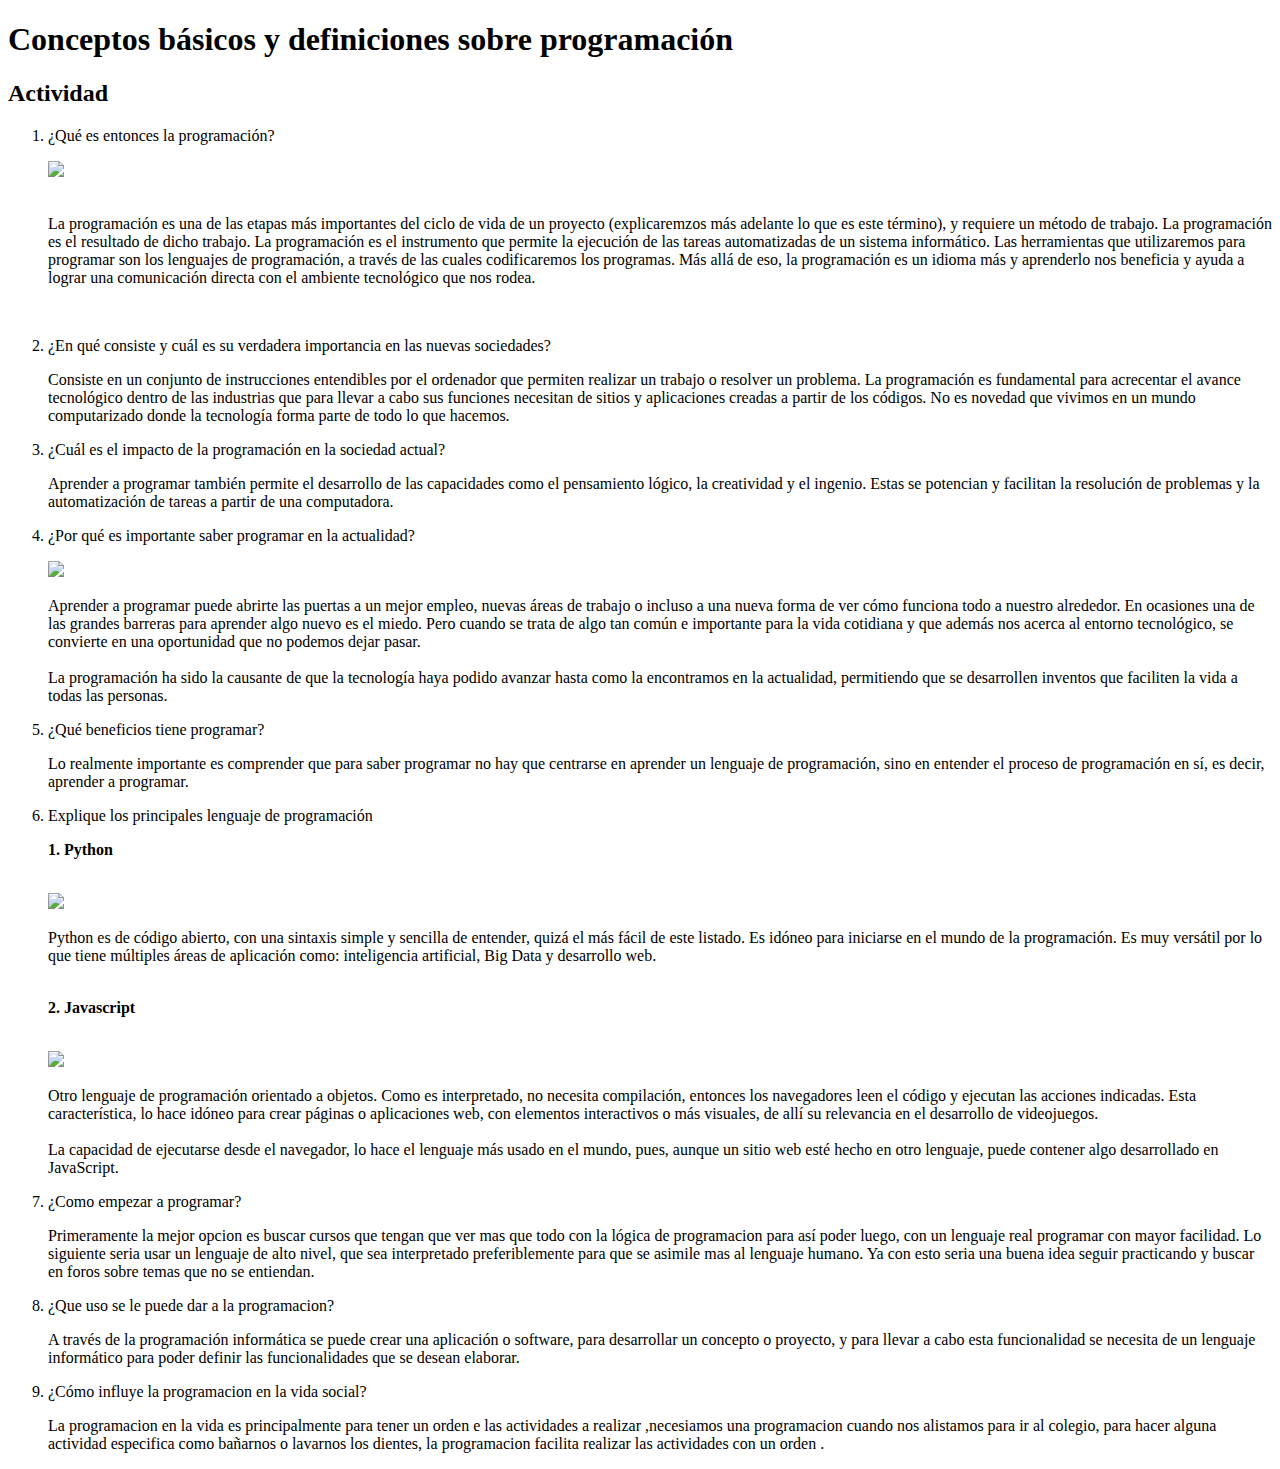
==== index.html @ 0484ca10 "Cambiando posicion del index" ====
<!DOCTYPE html>
<html lang="en">
<head>
    <meta charset="UTF-8">
    <title>Conceptos Programación</title>
    <link rel="stylesheet" href="style.css">
</head>
<body>
    <h1>Conceptos básicos y definiciones sobre programación</h1>
    <h2>Actividad</h2>
    <article>
        <ol>
            <li><p>¿Qué es entonces la programación?</p></li>

            <img class="punto1" src="foto_punto_1.jpeg" width="220px">

            <p><br>La programación es una de las etapas más importantes del ciclo de vida de un proyecto (explicaremzos más adelante lo que es este término), y requiere un método de trabajo. La programación es el resultado de dicho trabajo. La programación es el instrumento que permite la ejecución de las tareas automatizadas de un sistema informático. Las herramientas que utilizaremos para programar son los lenguajes de programación, a través de las cuales codificaremos los programas. Más allá de eso, la programación es un idioma más y aprenderlo nos beneficia y ayuda a lograr una comunicación directa con el ambiente tecnológico que nos rodea.</p><br>

            <li><p>¿En qué consiste y cuál es su verdadera importancia en las nuevas sociedades?</p></li>

            <p>Consiste en un conjunto de instrucciones entendibles por el ordenador que permiten realizar un trabajo o resolver un problema. La programación es fundamental para acrecentar el avance tecnológico dentro de las industrias que para llevar a cabo sus funciones necesitan de sitios y aplicaciones creadas a partir de los códigos. No es novedad que vivimos en un mundo computarizado donde la tecnología forma parte de todo lo que hacemos.</p>

            <li><p>¿Cuál es el impacto de la programación en la sociedad actual?</p></li>

            <p>Aprender a programar también permite el desarrollo de las capacidades como el pensamiento lógico, la creatividad y el ingenio. Estas se potencian y facilitan la resolución de problemas y la automatización de tareas a partir de una computadora.</p>

            <li><p>¿Por qué es importante saber programar en la actualidad?</p></li>

            <img class="punto4" src="punto_4.webp" width="220px">

            <p>Aprender a programar puede abrirte las puertas a un mejor empleo, nuevas áreas de trabajo o incluso a una nueva forma de ver cómo funciona todo a nuestro alrededor.

            En ocasiones una de las grandes barreras para aprender algo nuevo es el miedo. Pero cuando se trata de algo tan común e importante para la vida cotidiana y que además nos acerca al entorno tecnológico, se convierte en una oportunidad que no podemos dejar pasar.<br><br>
            La programación ha sido la causante de que la tecnología haya podido avanzar hasta como la encontramos en la actualidad, permitiendo que se desarrollen inventos que faciliten la vida a todas las personas.
            </p>

            <li><p>¿Qué beneficios tiene programar?</p></li>

            <p>Lo realmente importante es comprender que para saber programar no hay que centrarse en aprender un lenguaje de programación, sino en entender el proceso de programación en sí, es decir, aprender a programar.</p>

            <li><p>Explique los principales lenguaje de programación</p></li>

            <p><strong>1.   Python</strong><br><br></p>
            
            <img class="punto_6" src="Logo_python.PNG" width="70px">

            <p>Python es de código abierto, con una sintaxis simple y sencilla de entender, quizá el más fácil de este listado. Es idóneo para iniciarse en el mundo de la programación. Es muy versátil por lo que tiene múltiples áreas de aplicación como: inteligencia artificial, Big Data y desarrollo web. <br><br></p>

            <p><strong>2.   Javascript</strong><br><br></p>

            <img class="punto_6_2" src="Logo_javascript.png" width="120px">
            
            <p>Otro lenguaje de programación orientado a objetos. Como es interpretado, no necesita compilación, entonces los navegadores leen el código y ejecutan las acciones indicadas. Esta característica, lo hace idóneo para crear páginas o aplicaciones web, con elementos interactivos o más visuales, de allí su relevancia en el desarrollo de videojuegos. <br><br>

            La capacidad de ejecutarse desde el navegador, lo hace el lenguaje más usado en el mundo, pues, aunque un sitio web esté hecho en otro lenguaje, puede contener algo desarrollado en JavaScript.
            </p>

            <li><p>¿Como empezar a programar?</p></li>

            <p>Primeramente la mejor opcion es buscar cursos que tengan que ver mas que todo con la lógica de programacion para así poder luego, con un lenguaje real programar con mayor facilidad. Lo siguiente seria usar un lenguaje de alto nivel, que sea interpretado preferiblemente para que se asimile mas al lenguaje humano. Ya con esto seria una buena idea seguir practicando y buscar en foros sobre temas que no se entiendan.</p>

            <li><p>¿Que uso se le puede dar a la programacion?</p></li>

            <p>A través de la programación informática se puede crear una aplicación o software, para desarrollar un concepto o proyecto, y para llevar a cabo esta funcionalidad se necesita de un lenguaje informático para poder definir las funcionalidades que se desean elaborar.</p>

            <li><p>¿Cómo influye la programacion en la vida social?</p></li>

            <p>La programacion en la vida es principalmente para tener un orden e las actividades a realizar ,necesiamos una programacion cuando nos alistamos para ir al colegio, para hacer alguna actividad especifica como bañarnos o lavarnos los dientes, la programacion facilita realizar las actividades con un orden .</p>
        </ol>
    </article>
</body>
</html>
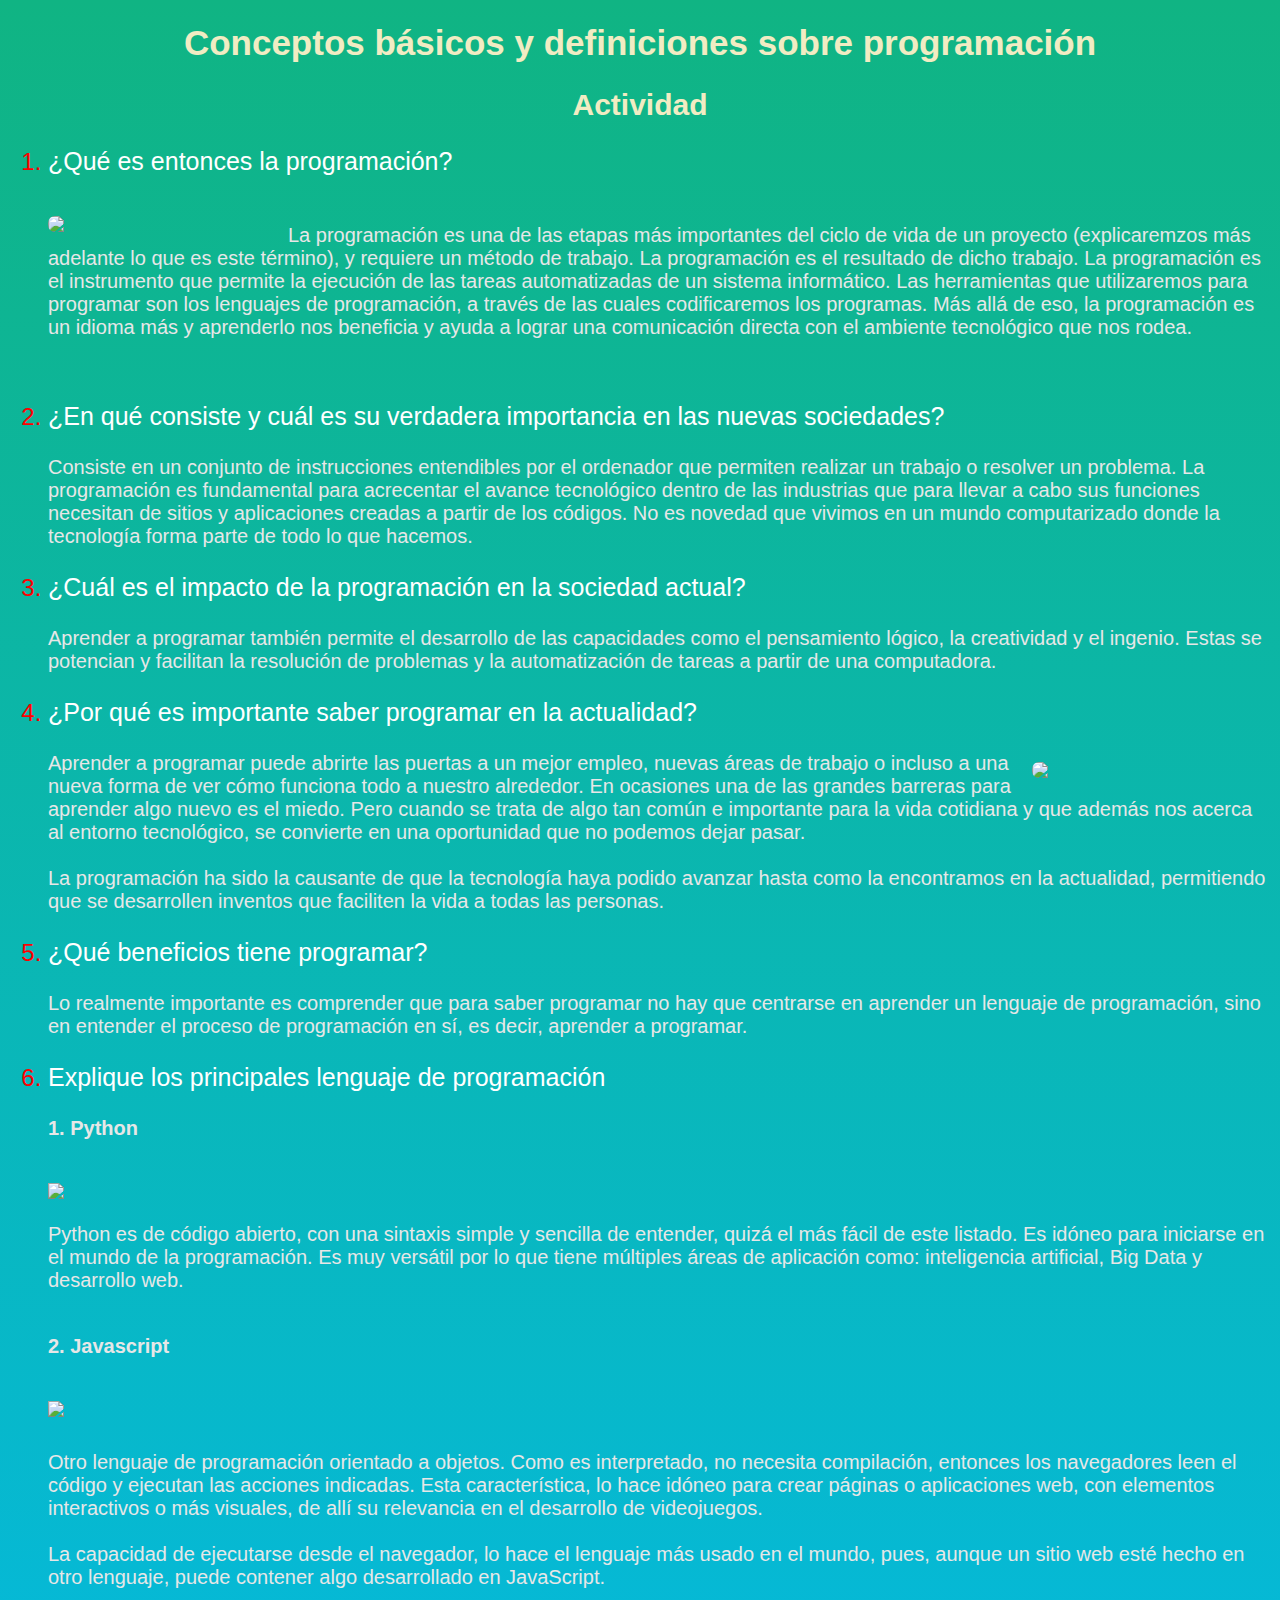
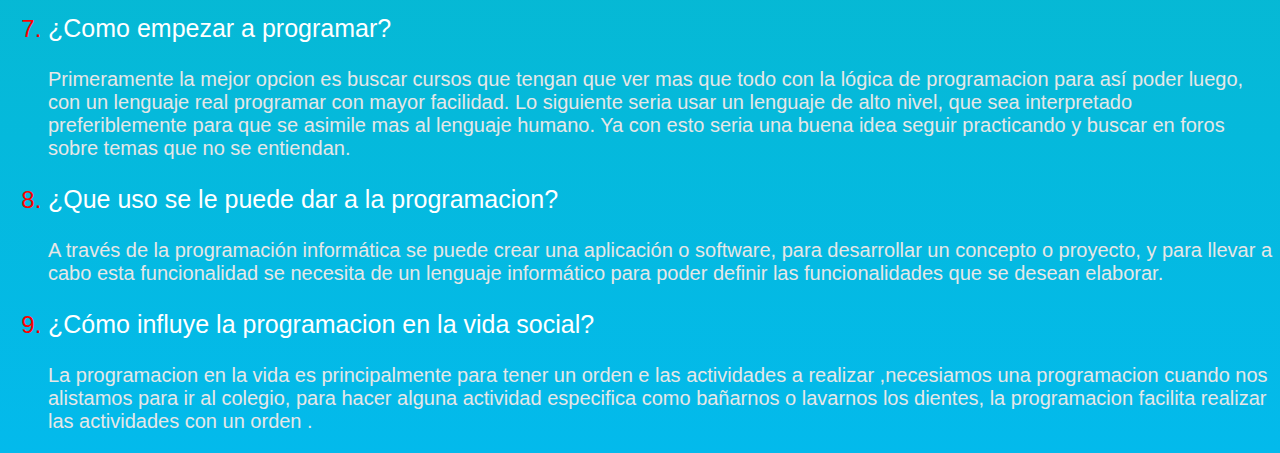
==== commit 809c0aa2: "Corrigiendo directorio del estilo" ====
--- a/index.html
+++ b/index.html
@@ -3,7 +3,7 @@
 <head>
     <meta charset="UTF-8">
     <title>Conceptos Programación</title>
-    <link rel="stylesheet" href="style.css">
+    <link rel="stylesheet" href="Guia_1/style.css">
 </head>
 <body>
     <h1>Conceptos básicos y definiciones sobre programación</h1>
--- a/Guia_1/style.css
+++ b/Guia_1/style.css
@@ -0,0 +1,49 @@
+body{
+    font-family:"Arial";
+    background: linear-gradient(#10b483, #03baec);
+}
+
+ol > li{
+    font-size: 24px;
+    color: red;
+}
+
+p{
+    font-size: 20px;
+    color: #e7e7e7;
+}
+
+ol > li > p{
+    font-size: 25px;
+    color:white;
+}
+
+.punto1{
+    float: left;
+    margin-right: 20px;
+    margin-top: 15px;
+    border-radius: 7px;
+}
+
+.punto4{
+    float:right;
+    margin-right: 20px;
+    margin-top: 10px;
+    border-radius: 7px;
+    margin-left: 15px;
+}
+
+.punto_6_2{
+    position:relative;
+    margin-bottom: 10px;
+}
+
+h1, h2{
+    text-align: center;
+    font-size: 35px;
+    color: #F1ECC3;
+}
+
+h2{
+    font-size:30px ;
+}
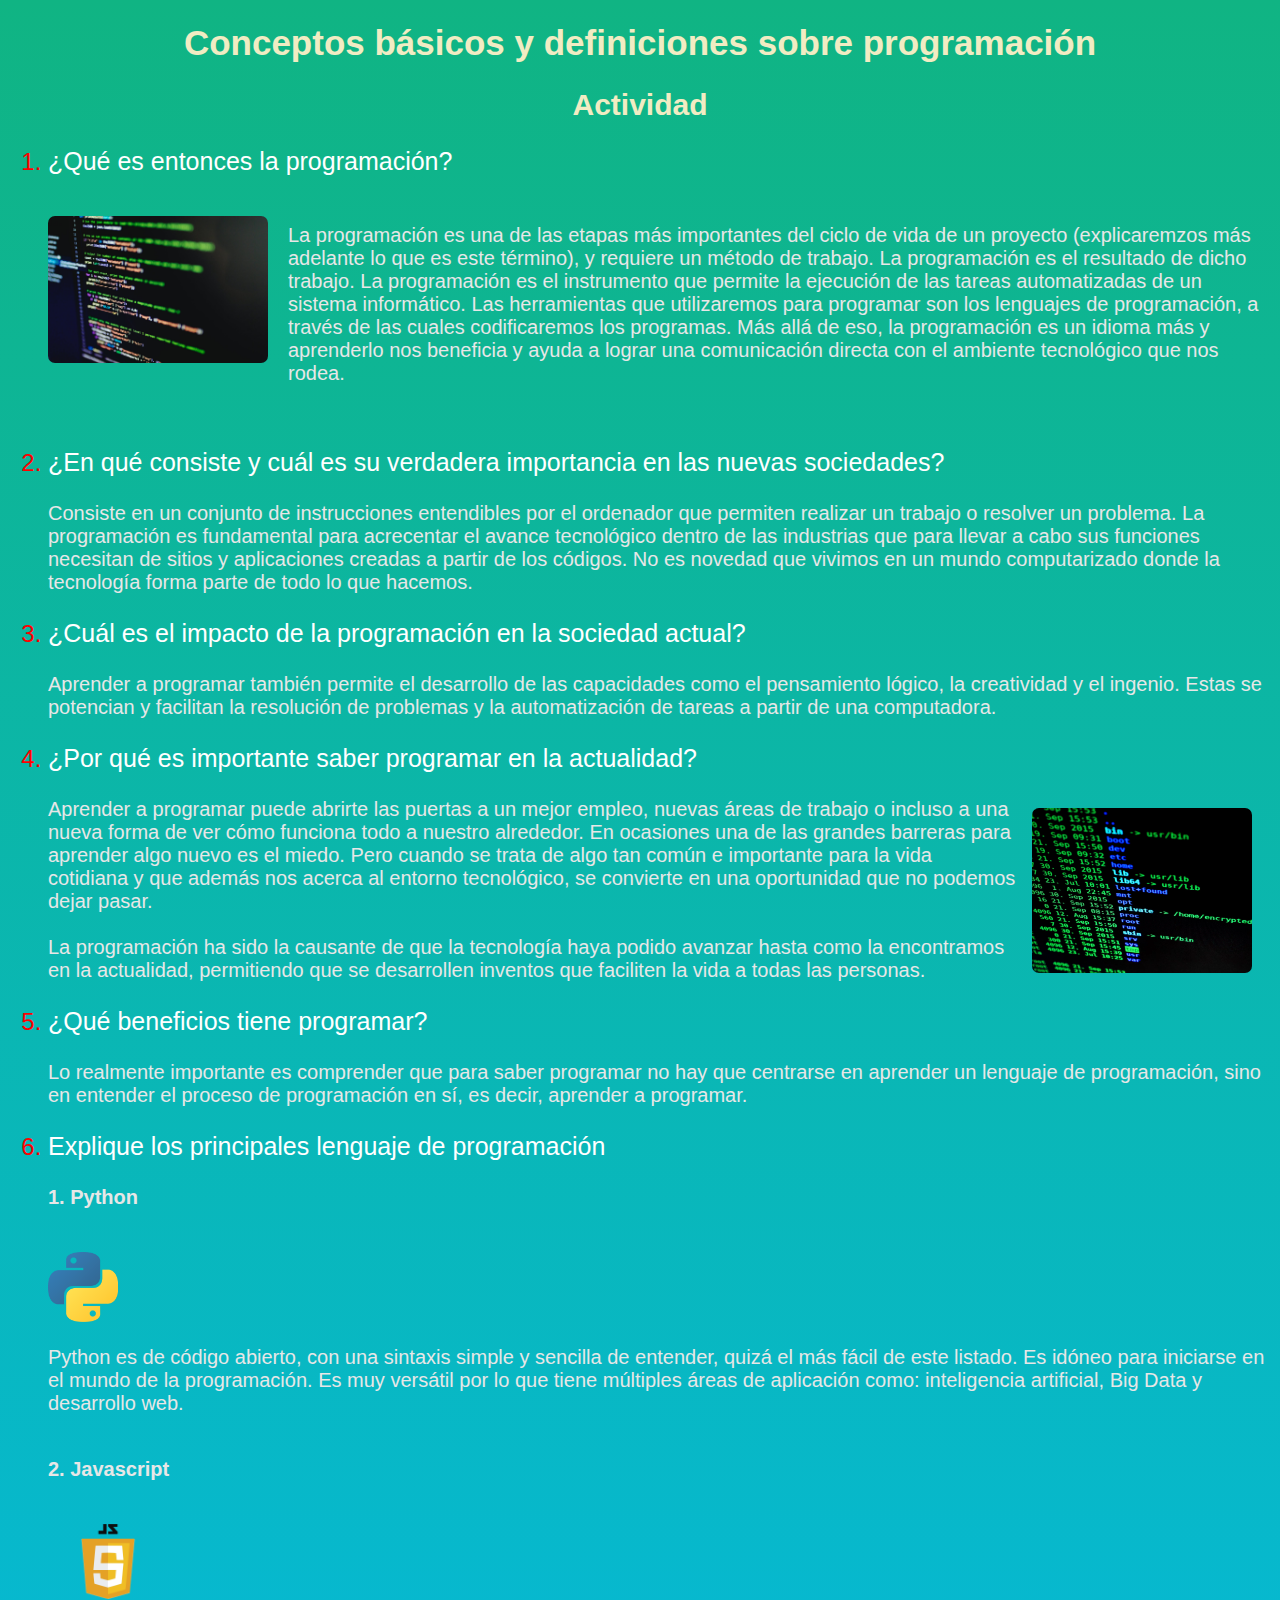
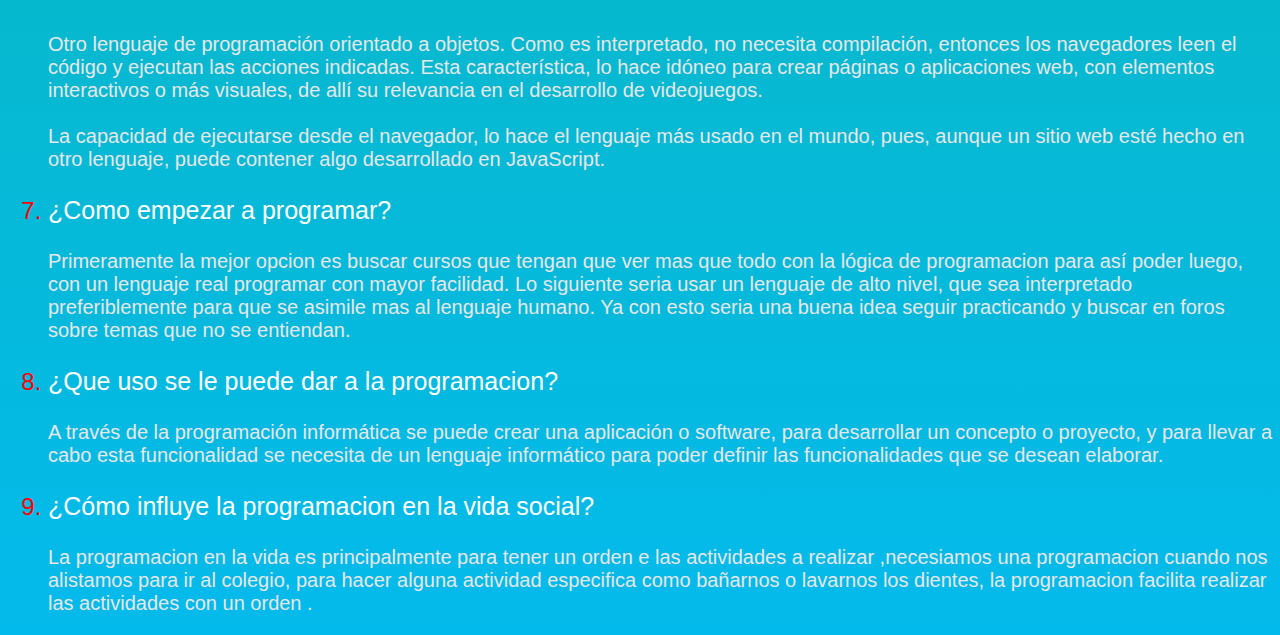
==== commit d84018b4: "Corrigiendo enlaces de fotos" ====
--- a/index.html
+++ b/index.html
@@ -12,7 +12,7 @@
         <ol>
             <li><p>¿Qué es entonces la programación?</p></li>
 
-            <img class="punto1" src="foto_punto_1.jpeg" width="220px">
+            <img class="punto1" src="Guia_1/foto_punto_1.jpeg" width="220px">
 
             <p><br>La programación es una de las etapas más importantes del ciclo de vida de un proyecto (explicaremzos más adelante lo que es este término), y requiere un método de trabajo. La programación es el resultado de dicho trabajo. La programación es el instrumento que permite la ejecución de las tareas automatizadas de un sistema informático. Las herramientas que utilizaremos para programar son los lenguajes de programación, a través de las cuales codificaremos los programas. Más allá de eso, la programación es un idioma más y aprenderlo nos beneficia y ayuda a lograr una comunicación directa con el ambiente tecnológico que nos rodea.</p><br>
 
@@ -26,7 +26,7 @@
 
             <li><p>¿Por qué es importante saber programar en la actualidad?</p></li>
 
-            <img class="punto4" src="punto_4.webp" width="220px">
+            <img class="punto4" src="Guia_1/punto_4.webp" width="220px">
 
             <p>Aprender a programar puede abrirte las puertas a un mejor empleo, nuevas áreas de trabajo o incluso a una nueva forma de ver cómo funciona todo a nuestro alrededor.
 
@@ -42,13 +42,13 @@
 
             <p><strong>1.   Python</strong><br><br></p>
             
-            <img class="punto_6" src="Logo_python.PNG" width="70px">
+            <img class="punto_6" src="Guia_1/Logo_python.PNG" width="70px">
 
             <p>Python es de código abierto, con una sintaxis simple y sencilla de entender, quizá el más fácil de este listado. Es idóneo para iniciarse en el mundo de la programación. Es muy versátil por lo que tiene múltiples áreas de aplicación como: inteligencia artificial, Big Data y desarrollo web. <br><br></p>
 
             <p><strong>2.   Javascript</strong><br><br></p>
 
-            <img class="punto_6_2" src="Logo_javascript.png" width="120px">
+            <img class="punto_6_2" src="Guia_1/Logo_javascript.png" width="120px">
             
             <p>Otro lenguaje de programación orientado a objetos. Como es interpretado, no necesita compilación, entonces los navegadores leen el código y ejecutan las acciones indicadas. Esta característica, lo hace idóneo para crear páginas o aplicaciones web, con elementos interactivos o más visuales, de allí su relevancia en el desarrollo de videojuegos. <br><br>
 
